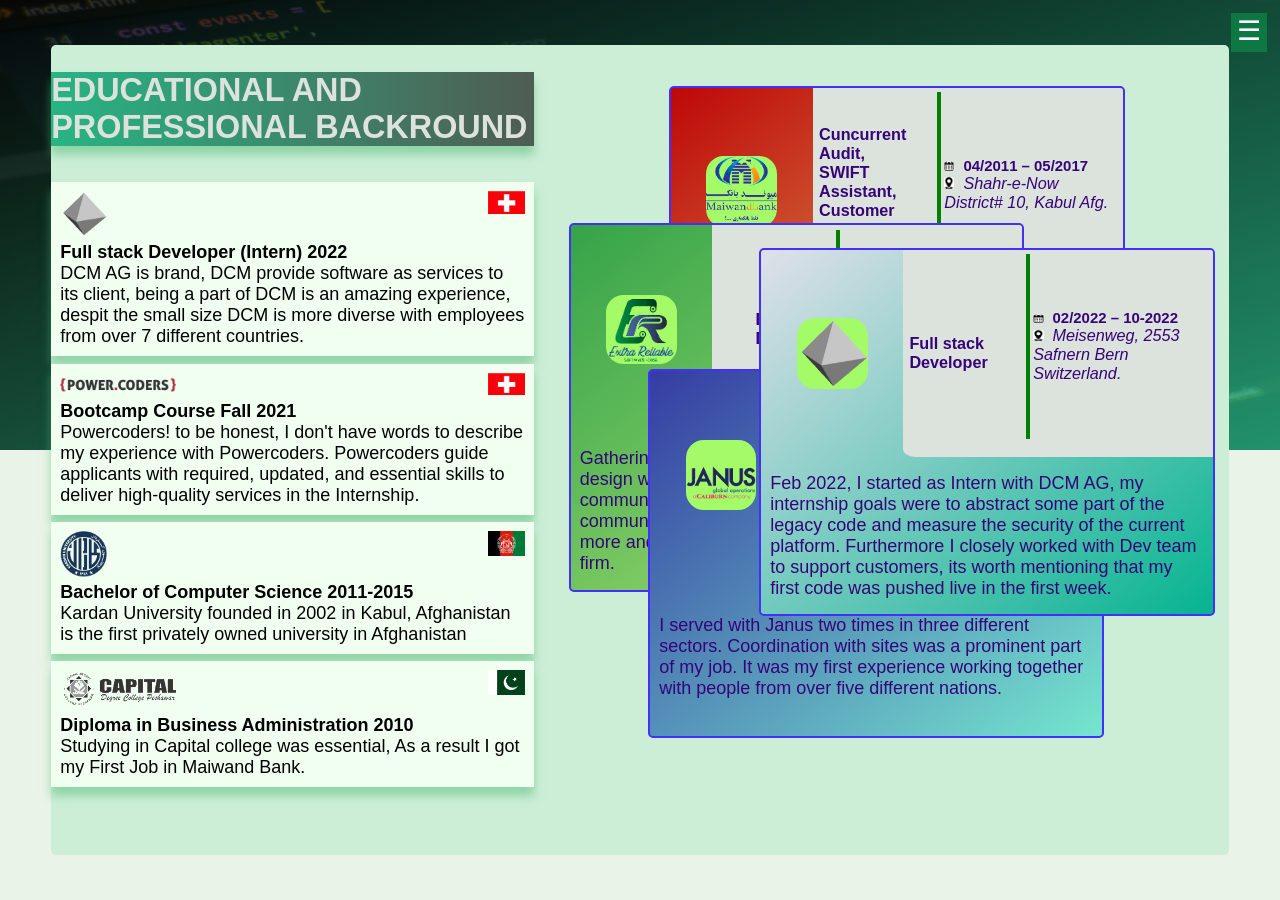
==== background/index.html @ 9c8f3717 "Initial commit" ====
<!DOCTYPE html>
<html lang="en">
  <head>
    <link
      href="https://fonts.googleapis.com/css?family=Kalam"
      rel="stylesheet"
    />
    <link rel="stylesheet" href="../css/background.css" />
    <meta charset="UTF-8" />
    <meta http-equiv="X-UA-Compatible" content="IE=edge" />
    <meta name="viewport" content="width=device-width, initial-scale=1.0" />
    <title>About Sanaa</title>
  </head>
  <body>
    <header>
      <p id="menu-icon" onclick="openMenu()">&#9776;</p>
      <div id="navigation__background"></div>
      <nav id="navContent">
        <a href="javascript:void(0)" id="closebtn" onclick="closeMenu()"
          >&times;</a
        >
        <ul>
          <li><a href="../index.html">Home Page</a></li>
          <li><a href="../background/">Background</a></li>
          <li><a href="../contact/">Contact me</a></li>
        </ul>
      </nav>
    </header>
    <main id="wrapperbkg">
      <section id="section-info">
        <h1>Educational and Professional Backround</h1>
        <div id="DCM-AG" class="art-all">
          <img id="big-logo" src="../images/dcmAg.gif" alt="DCM AG Logo" />
          <abbr title="Course Location: Switzerland"
            ><img
              id="img-location"
              src="../images/swiss.png"
              alt="Switzerland Flag"
          /></abbr>
          <h2>Full stack Developer (Intern) 2022</h2>
          <p>
            DCM AG is brand, DCM provide software as services to its client,
            being a part of DCM is an amazing experience, despit the small size
            DCM is more diverse with employees from over 7 different countries.
          </p>
        </div>
        <div id="art-pcoders">
          <img
            id="big-logo"
            src="../images/powercoders.png"
            alt="Powercoders Logo"
          />
          <abbr title="Course Location: Switzerland"
            ><img
              id="img-location"
              src="../images/swiss.png"
              alt="Switzerland Flag"
          /></abbr>
          <h2>Bootcamp Course Fall 2021</h2>
          <p>
            Powercoders! to be honest, I don't have words to describe my
            experience with Powercoders. Powercoders guide applicants with
            required, updated, and essential skills to deliver high-quality
            services in the Internship.
          </p>
        </div>
        <div id="art-kardan">
          <img src="../images/kardan.png" alt="Kardan University Logo" />
          <abbr title="Course Location: Afghanistan">
            <img
              id="img-location"
              src="../images/afg.png"
              alt="Afghanistan Flag"
          /></abbr>
          <h2>Bachelor of Computer Science 2011-2015</h2>
          <p>
            Kardan University founded in 2002 in Kabul, Afghanistan is the first
            privately owned university in Afghanistan
          </p>
        </div>
        <div id="art-capital">
          <img src="../images/capital.png" alt="Kardan University Logo" />
          <abbr title="Course Location: Pakistan">
            <img
              id="img-location"
              src="../images/pakistan.png"
              alt="Porkistan Flag"
          /></abbr>
          <h2>Diploma in Business Administration 2010</h2>
          <p>
            Studying in Capital college was essential, As a result I got my
            First Job in Maiwand Bank.
          </p>
        </div>
      </section>
      <section id="section-background">
        <article id="article-first">
          <span id="article-span">
            <a href="https://www.maiwandbank.com/" target="_blank"
              ><img src="../images/maiwandbank.png" />
            </a>
            <span id="article-span-span">
              <h4>
                Cuncurrent Audit,<br />SWIFT Assistant,<br />
                Customer Service Representative
              </h4>
              <span>
                <h5>
                  <img
                    src="../images/calendar-icon-vector-22895109.jpg"
                  />04/2011 – 05/2017
                </h5>
                <address>
                  <img src="../images/address.png" />Shahr-e-Now<br />
                  District# 10, Kabul Afg.
                </address></span
              >
            </span>
          </span>
          <p>
            I started my first Job in 2011 with Maiwand bank in Kabul,
            Afghanistan. my journey with this bank lasted for seven years. I
            worked in different sectors as I was being promoted. Maiwand Bank
            was a great place.
          </p>
        </article>
        <article id="article-two">
          <span id="article-span">
            <a
              href="https://hamee.af/extra-reliable-software-house/"
              target="_blank"
              ><img src="../images/Extra.png" />
            </a>
            <span id="article-span-span">
              <h4>Database<br />Developer</h4>
              <span>
                <h5>
                  <img
                    src="../images/calendar-icon-vector-22895109.jpg"
                  />08/2018 – 04/2019
                </h5>
                <address>
                  <img src="../images/address.png" />Daudzai Business Center,<br />
                  Kabul (Afghanistan)
                </address></span
              >
            </span>
          </span>
          <p>
            Gathering System requirements, and assisting in ERD design were the
            prominent part of my Job. I believe communicating is always the key,
            and I used my communicating skills to resolve problems and attract
            more and more customers for a newly established firm.
          </p>
        </article>
        <article id="article-three">
          <span id="article-span">
            <a href="http://www.janusgo.com" target="_blank"
              ><img src="../images/Janus.png" />
            </a>
            <span id="article-span-span">
              <h4>
                Admin Assistant,<br />
                Operations Coordinator Assistant
              </h4>
              <span>
                <h5>
                  <img
                    src="../images/calendar-icon-vector-22895109.jpg"
                  />11/2015 – 05/2018 <br />
                  <img
                    src="../images/calendar-icon-vector-22895109.jpg"
                  />06/2019 - 02/2020
                </h5>
                <address>
                  <img src="../images/address.png" />Zohak Vilage, Hawas Shinasi
                  Road Kabul Afg.
                </address></span
              >
            </span>
          </span>
          <p>
            I served with Janus two times in three different sectors.
            Coordination with sites was a prominent part of my job. It was my
            first experience working together with people from over five
            different nations.
          </p>
        </article>
        <article id="article-four" class="article-all">
          <span id="article-span">
            <a href="https://www.dcmag.ch" target="_blank"
              ><img src="../images/dcmAg.gif" />
            </a>
            <span id="article-span-span">
              <h4>Full stack Developer</h4>
              <span>
                <h5>
                  <img
                    src="../images/calendar-icon-vector-22895109.jpg"
                  />02/2022 – 10-2022 <br />
                </h5>
                <address>
                  <img src="../images/address.png" />Meisenweg, 2553 Safnern
                  Bern Switzerland.
                </address></span
              >
            </span>
          </span>
          <p>
            Feb 2022, I started as Intern with DCM AG, my internship goals were
            to abstract some part of the legacy code and measure the security of
            the current platform. Furthermore I closely worked with Dev team to
            support customers, its worth mentioning that my first code was
            pushed live in the first week.
          </p>
        </article>
      </section>
    </main>
    <script src="../javascript/javascript.js"></script>
  </body>
</html>
---- css/background.css ----
html {
  font-size: 18px;
  /* font-family: "Kalam"; */
  font-family: sans-serif;
}
h2 {
  margin-top: 0rem;
  font-size: 1rem;
}
body {
  margin: 0;
  background-image: linear-gradient(
      to right bottom,
      rgba(0, 0, 0, 0.8),
      rgba(40, 180, 133, 0.8)
    ),
    url(../images/headerphoto.webp);
  background-size: 100% 50%;
  background-repeat: no-repeat;
  height: 100vh;
  background-color: rgb(234, 243, 231);
  display: flex;
  flex-direction: column;
  align-items: center;
  position: relative;
}

main {
  display: flex;
  width: 92vw;
  height: 90vh;
  background: rgb(204, 238, 215);
  border-radius: 5px;
}
#section-background {
  flex-basis: 59%;
  position: relative;
}
#section-info {
  flex-basis: 41%;
}
#navContent {
  min-height: 100vh;
  width: 100vw;
  visibility: hidden;
  z-index: 150;
  /* background-color: rgba(79, 168, 83, 0.87); */
  transition: all 0.8s cubic-bezier(0.68, 0.55, 0.265, 1.55);
}
#navigation__background {
  width: 60px;
  height: 60px;
  border-radius: 50%;
  background-color: rgba(79, 168, 83, 0.982);
  position: fixed;
  top: 0px;
  right: 0px;
  visibility: hidden;
  z-index: 149;
  transition: all 0.6s cubic-bezier(0.86, 0, 0.07, 1);
}

nav #closebtn {
  font-size: 2rem;
  color: white;
  position: absolute;
  right: 0%;
  top: 0%;
  margin-right: 1.8%;
  margin-top: 0.5%;
  z-index: 150;
  text-decoration: none;
}
ul {
  padding: 0;
  width: 98%;
  height: 90%;
  align-items: center;
  justify-content: center;
  display: flex;
  flex-direction: column;
  list-style-type: none;
}
ul > * {
  margin-top: 1rem;
}
li a {
  color: rgb(212, 211, 211);
  text-decoration: none;
  font-size: 1.5rem;
}
header {
  display: flex;
  flex-direction: row-reverse;
  height: 5%;
  justify-content: flex-start;
}

#menu-icon {
  border: 1px;
  background-color: rgba(11, 158, 77, 0.527);
  color: white;
  cursor: pointer;
  font-size: 1.5rem;
  margin-right: 1%;
  margin-top: 1%;
  position: absolute;
  display: flex;
  align-items: center;
  justify-content: center;
  align-content: center;
  height: 2rem;
  padding-bottom: 3px;
  width: 2rem;
  top: 0%;
  right: 0%;
}
#menu-icon:hover {
  color: yellow;
}
#art-pcoders:hover,
#art-capital:hover,
#art-kardan:hover,
.art-all:hover {
  transform: translateX(0.2rem) scale(1.015);
}
ul li:hover {
  color: white;
  font-weight: bold;
}
main article {
  overflow: hidden;
  position: absolute;
  border: 2px solid rgb(68, 47, 255);
  /* box-shadow: 0rem 0.2rem 0.8rem 0rem rgb(94, 97, 90); */
  z-index: 2;
  color: rgb(54, 4, 121);
  height: 45%;
  width: 65%;
  border-radius: 5px;
  background-image: linear-gradient(
    to right bottom,
    rgb(53, 163, 73),
    rgb(177, 230, 117)
  );
  background-size: cover;
  display: flex;
  flex-direction: column;
  transition: all 0.2s;
}
main article p {
  flex-basis: 40%;
  padding: 2%;
  /* background-image: linear-gradient(
      to right bottom,
      rgba(163, 224, 93, 0.8),
      rgba(53, 163, 74, 0.8)
    ); */
  display: flex;
  align-items: center;
  justify-content: center;
  align-content: center;
}
#article-span {
  display: flex;
  flex-basis: 60%;
}
#article-span a {
  width: 20%;
  display: flex;
  flex-basis: 32%;
  /* background-image: linear-gradient(
      to right bottom,
      rgba(53, 163, 74, 0.8),
      rgba(163, 224, 93, 0.8)
    ); */
  align-items: center;
  justify-content: center;
  align-content: center;
}
#article-span-span {
  display: flex;
  flex-basis: 68%;
  background-color: #dce2dc;
  padding: 1%;
  border-bottom-left-radius: 4%;
}
#article-span-span > * {
  flex-basis: 40%;
  display: flex;
  flex-direction: column;
  align-items: flex-end;

  justify-content: center;
}
#article-span-span span {
  flex-basis: 60%;
  align-items: flex-start;
  border-left: green 4px solid;
  width: 0;
  height: 90%;
  padding: 1%;
}
address {
  padding: 0;
  margin: 0;
  font-size: 0.9rem;
}
h5 {
  padding: 0;
  margin: 0;
}
h4 {
  font-size: 0.9rem;
  margin: 2px;
}

#article-span img {
  width: 50%;
  border-radius: 25%;
  background-color: rgb(163, 252, 103);
}
#article-span-span img {
  width: 6%;
  margin-right: 0.5rem;
}
#article-first {
  top: 5%;
  right: 15%;
  background-image: linear-gradient(
    to right bottom,
    rgb(190, 7, 7),
    rgb(230, 213, 117)
  );
}
#article-two {
  top: 22%;
  left: 5%;
}
#article-three {
  top: 40%;
  right: 18%;
  background-image: linear-gradient(
    to right bottom,
    rgb(53, 60, 163),
    rgb(117, 230, 206)
  );
}
#article-four {
  top: 25%;
  right: 2%;
  background-image: linear-gradient(
    to right bottom,
    rgb(223, 224, 234),
    rgb(5, 180, 145)
  );
}
main article:hover {
  z-index: 50;
  box-shadow: 0 2.5rem 4rem rgba(0, 0, 0, 0.5);
  transform: scale(1.05) translateY(-0.5rem);
  margin: 0.5rem;
  outline: 0.3rem solid #252599;
}
#section-info h1 {
  font-weight: 700;
  font-size: 1.8rem;
  color: #dce2dc;
  text-transform: uppercase;
  background-image: linear-gradient(to right, #28b485, rgba(0, 0, 0, 0.61));
  padding-bottom: 0;
  margin-bottom: 2rem;
  box-shadow: 0 0.5rem 0.5rem rgba(85, 187, 119, 0.5);
}
#art-pcoders img,
#art-capital img,
.art-all img {
  width: 25%;
  padding: 0;
  margin: 0;
}
.art-all img {
  width: 10%;
  padding: 0;
  margin: 0;
}

#art-pcoders,
#art-kardan,
#art-capital,
.art-all {
  margin-top: 0.4rem;
  padding: 0.5rem;
  transition: all 0.2s;
  background-color: honeydew;
  box-shadow: 0 0.5rem 0.5rem rgba(85, 187, 119, 0.5);
}
h2,
p {
  padding: 0;
  margin: 0;
}
#art-pcoders #img-location,
#art-kardan #img-location,
#art-capital #img-location,
.art-all #img-location {
  width: 8%;
  float: right;
}
#art-kardan img {
  width: 10%;
}

@media screen and (max-width: 1250px) {
  main {
    font-size: 14px;
  }
}
@media screen and (max-width: 700px) {
  main {
    flex-direction: column;
    font-size: 14px;
  }
  main article {
    position: relative;
    width: 100%;

    /* left: auto;
    right: auto;
    bottom: auto;
    top: auto; */
  }
  #article-first,
  #article-two,
  #article-three,
  #article-four,
  .article-all {
    margin-top: 5px;
    border: none;
    box-shadow: 0 0.5rem 0.5rem rgba(85, 187, 119, 0.5);
    left: auto;
    right: auto;
    bottom: auto;
    top: auto;
  }
  main article:hover {
    z-index: 50;
    box-shadow: none;
    transform: none;
    margin: 0;
    outline: none;
  }
  #section-info h1 {
    margin-bottom: 0;
  }
}
@media screen and (max-height: 450px) {
  @media screen and (max-width: 1000px) {
    main {
      font-size: 16px;
      flex-direction: column;
    }
    main article {
      position: relative;
      width: 100%;

      /* left: auto;
      right: auto;
      bottom: auto;
      top: auto; */
    }
    #article-first,
    #article-two,
    #article-three,
    .article-all {
      margin-top: 5px;
      border: none;
      box-shadow: 0 0.5rem 0.5rem rgba(85, 187, 119, 0.5);
      left: auto;
      right: auto;
      bottom: auto;
      top: auto;
    }
    main article:hover {
      z-index: 50;
      box-shadow: none;
      transform: none;
      margin: 0;
      outline: none;
    }
    #section-info h1 {
      margin-bottom: 0;
    }
  }
}
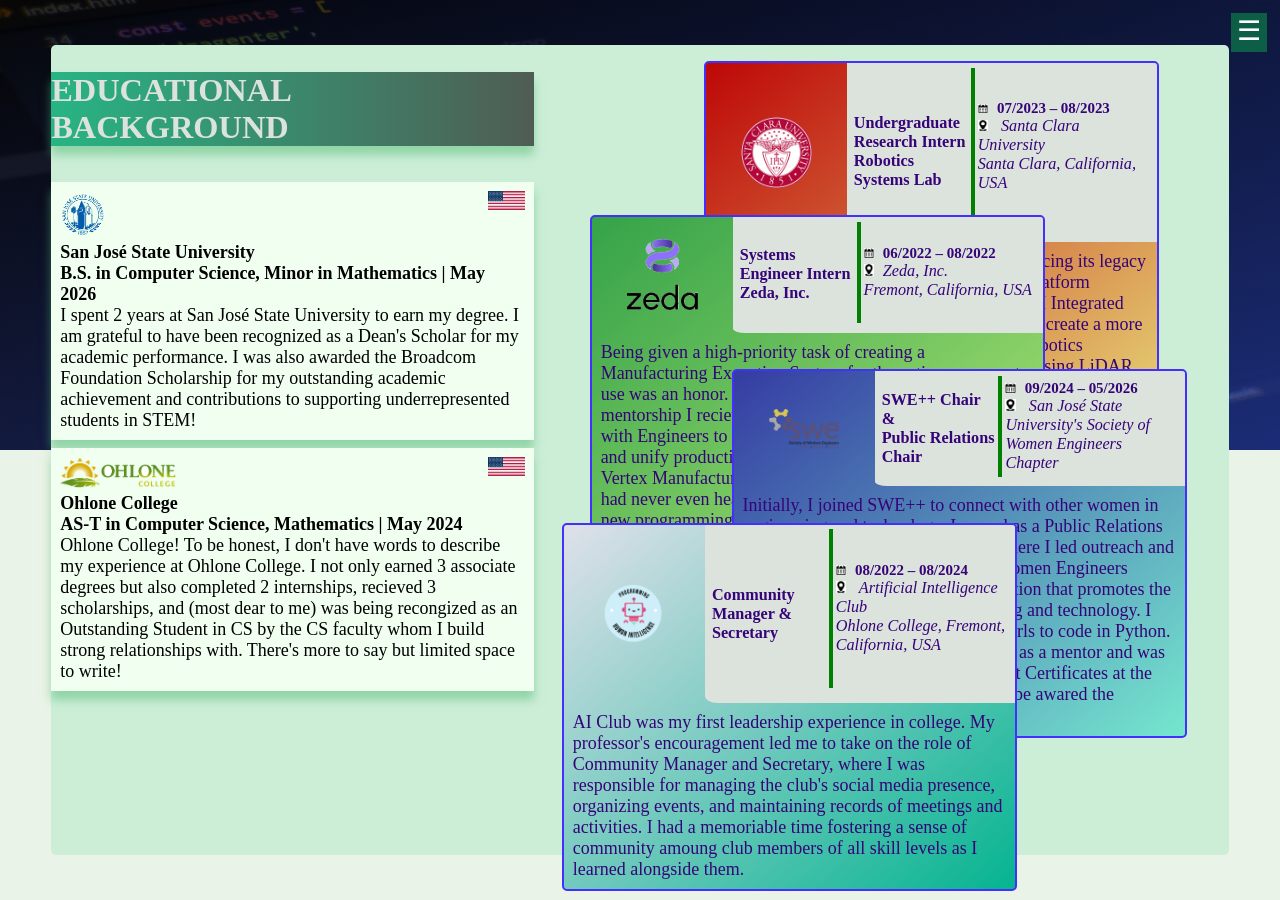
==== commit 03acbcf4: "Background page initialized" ====
--- a/background/index.html
+++ b/background/index.html
@@ -23,195 +23,203 @@
           <li><a href="../index.html">Home Page</a></li>
           <li><a href="../background/">Background</a></li>
           <li><a href="../contact/">Contact me</a></li>
+          <li><a href="../projects/">Projects</a></li>
         </ul>
       </nav>
     </header>
     <main id="wrapperbkg">
       <section id="section-info">
-        <h1>Educational and Professional Backround</h1>
-        <div id="DCM-AG" class="art-all">
-          <img id="big-logo" src="../images/dcmAg.gif" alt="DCM AG Logo" />
-          <abbr title="Course Location: Switzerland"
+        <h1>Educational Background</h1>
+        <div id="sjsu" class="art-all">
+          <img class="big-logo" src="../images/sjsu.png" alt="SJSU Logo" />
+          <abbr title="Degree Location: United States of America"
             ><img
               id="img-location"
-              src="../images/swiss.png"
-              alt="Switzerland Flag"
+              src="../images/usaflag.webp"
+              alt="USA Flag"
           /></abbr>
-          <h2>Full stack Developer (Intern) 2022</h2>
-          <p>
-            DCM AG is brand, DCM provide software as services to its client,
-            being a part of DCM is an amazing experience, despit the small size
-            DCM is more diverse with employees from over 7 different countries.
+          <h2>San José State University<br />
+          B.S. in Computer Science, Minor in Mathematics | May 2026</h2>
+          <p>
+            I spent 2 years at San José State University to earn my degree. 
+            I am grateful to have been recognized as a Dean's Scholar for my academic performance.
+            I was also awarded the Broadcom Foundation Scholarship for my 
+            outstanding academic achievement and contributions to supporting underrepresented students in STEM!
           </p>
         </div>
-        <div id="art-pcoders">
+        <div id="art-pcoders" class="art-all">
           <img
             id="big-logo"
-            src="../images/powercoders.png"
-            alt="Powercoders Logo"
+            src="../images/ohlonelogo.png"
+            alt="Ohlone Logo"
           />
-          <abbr title="Course Location: Switzerland"
+          <abbr title="Degree Location: United States of America"
             ><img
               id="img-location"
-              src="../images/swiss.png"
-              alt="Switzerland Flag"
+              src="../images/usaflag.webp"
+              alt="USA Flag"
           /></abbr>
-          <h2>Bootcamp Course Fall 2021</h2>
-          <p>
-            Powercoders! to be honest, I don't have words to describe my
-            experience with Powercoders. Powercoders guide applicants with
-            required, updated, and essential skills to deliver high-quality
-            services in the Internship.
+          <h2>Ohlone College<br />
+          AS-T in Computer Science, Mathematics | May 2024</h2>
+          <p>
+            Ohlone College! To be honest, I don't have words to describe my
+            experience at Ohlone College. I not only earned 3 associate degrees but also
+            completed 2 internships, recieved 3 scholarships, and (most dear to me) was being recongized
+            as an Outstanding Student in CS by the CS faculty whom I build strong relationships with. 
+            There's more to say but limited space to write!
           </p>
         </div>
-        <div id="art-kardan">
-          <img src="../images/kardan.png" alt="Kardan University Logo" />
-          <abbr title="Course Location: Afghanistan">
-            <img
-              id="img-location"
-              src="../images/afg.png"
-              alt="Afghanistan Flag"
-          /></abbr>
-          <h2>Bachelor of Computer Science 2011-2015</h2>
-          <p>
-            Kardan University founded in 2002 in Kabul, Afghanistan is the first
-            privately owned university in Afghanistan
-          </p>
-        </div>
-        <div id="art-capital">
-          <img src="../images/capital.png" alt="Kardan University Logo" />
-          <abbr title="Course Location: Pakistan">
-            <img
-              id="img-location"
-              src="../images/pakistan.png"
-              alt="Porkistan Flag"
-          /></abbr>
-          <h2>Diploma in Business Administration 2010</h2>
-          <p>
-            Studying in Capital college was essential, As a result I got my
-            First Job in Maiwand Bank.
-          </p>
-        </div>
+      
       </section>
       <section id="section-background">
         <article id="article-first">
           <span id="article-span">
-            <a href="https://www.maiwandbank.com/" target="_blank"
-              ><img src="../images/maiwandbank.png" />
+            <a href="https://www.scu.edu/engineering/labs--research/labs/robotic-systems-lab/" target="_blank"
+              ><img src="../images/scu.webp" />
             </a>
             <span id="article-span-span">
               <h4>
-                Cuncurrent Audit,<br />SWIFT Assistant,<br />
-                Customer Service Representative
+                Undergraduate Research Intern<br />
+                Robotics Systems Lab
               </h4>
               <span>
                 <h5>
                   <img
                     src="../images/calendar-icon-vector-22895109.jpg"
-                  />04/2011 – 05/2017
-                </h5>
-                <address>
-                  <img src="../images/address.png" />Shahr-e-Now<br />
-                  District# 10, Kabul Afg.
-                </address></span
-              >
-            </span>
-          </span>
-          <p>
-            I started my first Job in 2011 with Maiwand bank in Kabul,
-            Afghanistan. my journey with this bank lasted for seven years. I
-            worked in different sectors as I was being promoted. Maiwand Bank
-            was a great place.
-          </p>
+                  />07/2023 – 08/2023
+                </h5>
+                <address>
+                  <img src="../images/address.png" />
+                  Santa Clara University<br />
+                  Santa Clara, California, USA
+                </address></span
+              >
+            </span>
+          </span>
+          <p>
+            I modernized a Pioneer mobile robot by replacing its legacy control
+            electronics with an NVIDIA Jetson platform running the Robot Operating
+            System (ROS). I Integrated motor controllers and supporting hardware to
+            create a more programmable foundation for autonomous robotics research.
+            Acheiving autonomous navigation using LiDAR and camera sensors was the highlight of my internship!
+          </p>
+          <div class="experience-links">
+            <a
+              href="https://drive.google.com/file/d/1YhQgRKAZLiJKjds8xnyAPMmK_Qg6fGPA/view?usp=sharing"
+              target="_blank"
+              rel="noopener noreferrer"
+            >
+              View Project Poster ----
+            </a>
+
+            <a
+              href="https://drive.google.com/file/d/1Axq8AyDSx8q7t3Zu-mJaMgQc-SthbMRo/view?usp=sharing"
+              target="_blank"
+              rel="noopener noreferrer"
+            >
+                 Watch Robot Demo
+            </a>
+          </div>
         </article>
         <article id="article-two">
           <span id="article-span">
             <a
-              href="https://hamee.af/extra-reliable-software-house/"
+              href="https://www.z8a.com/"
               target="_blank"
-              ><img src="../images/Extra.png" />
-            </a>
-            <span id="article-span-span">
-              <h4>Database<br />Developer</h4>
-              <span>
-                <h5>
-                  <img
-                    src="../images/calendar-icon-vector-22895109.jpg"
-                  />08/2018 – 04/2019
-                </h5>
-                <address>
-                  <img src="../images/address.png" />Daudzai Business Center,<br />
-                  Kabul (Afghanistan)
-                </address></span
-              >
-            </span>
-          </span>
-          <p>
-            Gathering System requirements, and assisting in ERD design were the
-            prominent part of my Job. I believe communicating is always the key,
-            and I used my communicating skills to resolve problems and attract
-            more and more customers for a newly established firm.
-          </p>
+              ><img src="../images/zeda.png" />
+            </a>
+            <span id="article-span-span">
+              <h4>Systems Engineer Intern<br />
+                Zeda, Inc.</h4>
+              <span>
+                <h5>
+                  <img
+                    src="../images/calendar-icon-vector-22895109.jpg"
+                  />06/2022 – 08/2022
+                </h5>
+                <address>
+                  <img src="../images/address.png" />Zeda, Inc.<br />
+                  Fremont, California, USA
+                </address></span
+              >
+            </span>
+          </span>
+          <p>
+            Being given a high-priority task of creating a Manufacturing
+            Execution System for the entire company to use was an honor. The trust 
+            placed in me and the mentorship I recieved was prominant to my success. 
+            I met with Engineers to gather System requirements to automate and unify 
+            production workflows during Zeda's merger with Vertex Manufacturing. 
+            I did so using Excel's VBA, which I had never even heard of before. 
+            How quickly I learned a new programming language and applied it to a real-world project was 
+            empowring and the highlight of my internship.
+          </p>
+          <a href="https://docs.google.com/presentation/d/1Vh11tpEjgflU6zjbH2adVwfu2jbktu5F/edit?usp=sharing&ouid=117404955061489501781&rtpof=true&sd=true">
+            View Project Poster
+          </a>
         </article>
         <article id="article-three">
           <span id="article-span">
-            <a href="http://www.janusgo.com" target="_blank"
-              ><img src="../images/Janus.png" />
+            <a href="https://sjsu.swe.org/" target="_blank"
+              ><img src="../images/swe.webp" />
             </a>
             <span id="article-span-span">
               <h4>
-                Admin Assistant,<br />
-                Operations Coordinator Assistant
+                SWE++ Chair &amp;<br />
+                Public Relations Chair
               </h4>
               <span>
                 <h5>
                   <img
                     src="../images/calendar-icon-vector-22895109.jpg"
-                  />11/2015 – 05/2018 <br />
-                  <img
-                    src="../images/calendar-icon-vector-22895109.jpg"
-                  />06/2019 - 02/2020
-                </h5>
-                <address>
-                  <img src="../images/address.png" />Zohak Vilage, Hawas Shinasi
-                  Road Kabul Afg.
-                </address></span
-              >
-            </span>
-          </span>
-          <p>
-            I served with Janus two times in three different sectors.
-            Coordination with sites was a prominent part of my job. It was my
-            first experience working together with people from over five
-            different nations.
+                  />09/2024 – 05/2026 <br />
+                </h5>
+                <address>
+                  <img src="../images/address.png" />
+                  San José State University's Society of Women Engineers Chapter
+                </address></span
+              >
+            </span>
+          </span>
+          <p>
+            Initially, I joined SWE++ to connect with other women in engineering and technology.
+            I served as a Public Relations Chair and then as a SWE++ Chair, 
+            where I led outreach and communications for the Society of Women Engineers chapter.
+            SWE++ is a student organization that promotes the advancement of women in engineering and technology.
+            I Mentored and taught middle school girls to code in Python. I built a strong relationship with them as a mentor
+            and was proud to award them with Best Project Certificates at the end of the program. 
+            I was honored to be awared the SWE++ Chair of the Year! 
           </p>
         </article>
         <article id="article-four" class="article-all">
           <span id="article-span">
-            <a href="https://www.dcmag.ch" target="_blank"
-              ><img src="../images/dcmAg.gif" />
-            </a>
-            <span id="article-span-span">
-              <h4>Full stack Developer</h4>
-              <span>
-                <h5>
-                  <img
-                    src="../images/calendar-icon-vector-22895109.jpg"
-                  />02/2022 – 10-2022 <br />
-                </h5>
-                <address>
-                  <img src="../images/address.png" />Meisenweg, 2553 Safnern
-                  Bern Switzerland.
-                </address></span
-              >
-            </span>
-          </span>
-          <p>
-            Feb 2022, I started as Intern with DCM AG, my internship goals were
-            to abstract some part of the legacy code and measure the security of
-            the current platform. Furthermore I closely worked with Dev team to
-            support customers, its worth mentioning that my first code was
-            pushed live in the first week.
+            <a href="https://www.instagram.com/ohloneaiclub/?hl=en"
+              ><img src="../images/aiclub.png" />
+            </a>
+            <span id="article-span-span">
+              <h4>Community Manager &amp;<br />
+                Secretary</h4>
+              <span>
+                <h5>
+                  <img
+                    src="../images/calendar-icon-vector-22895109.jpg"
+                  />08/2022 – 08/2024 <br />
+                </h5>
+                <address>
+                  <img src="../images/address.png" />
+                    Artificial Intelligence Club<br />
+                    Ohlone College, Fremont, California, USA
+                </address></span
+              >
+            </span>
+          </span>
+          <p>
+            AI Club was my first leadership experience in college. 
+            My professor's encouragement led me to take on the role of Community Manager and Secretary, 
+            where I was responsible for managing the club's social media presence, organizing events, 
+            and maintaining records of meetings and activities.
+
+            I had a memoriable time fostering a sense of community amoung club members of all skill levels as I learned alongside them.
           </p>
         </article>
       </section>
--- a/css/background.css
+++ b/css/background.css
@@ -1,7 +1,7 @@
 html {
   font-size: 18px;
   /* font-family: "Kalam"; */
-  font-family: sans-serif;
+  font-family: Fira Sans;
 }
 h2 {
   margin-top: 0rem;
@@ -12,7 +12,7 @@
   background-image: linear-gradient(
       to right bottom,
       rgba(0, 0, 0, 0.8),
-      rgba(40, 180, 133, 0.8)
+      rgba(32, 53, 146, 0.8)
     ),
     url(../images/headerphoto.webp);
   background-size: 100% 50%;
@@ -217,16 +217,16 @@
 
 #article-span img {
   width: 50%;
-  border-radius: 25%;
-  background-color: rgb(163, 252, 103);
+  border-radius:0%;
+  background-color: transparent;
 }
 #article-span-span img {
   width: 6%;
   margin-right: 0.5rem;
 }
 #article-first {
-  top: 5%;
-  right: 15%;
+  top: 2%;
+  right: 10%;
   background-image: linear-gradient(
     to right bottom,
     rgb(190, 7, 7),
@@ -234,21 +234,24 @@
   );
 }
 #article-two {
-  top: 22%;
-  left: 5%;
-}
+  top: 21%;
+  left: 8%;
+}
+
 #article-three {
   top: 40%;
-  right: 18%;
+  right: 6%;
   background-image: linear-gradient(
     to right bottom,
     rgb(53, 60, 163),
     rgb(117, 230, 206)
   );
 }
+
 #article-four {
-  top: 25%;
-  right: 2%;
+  top: 59%;
+  left: 4%;
+  right: auto;
   background-image: linear-gradient(
     to right bottom,
     rgb(223, 224, 234),
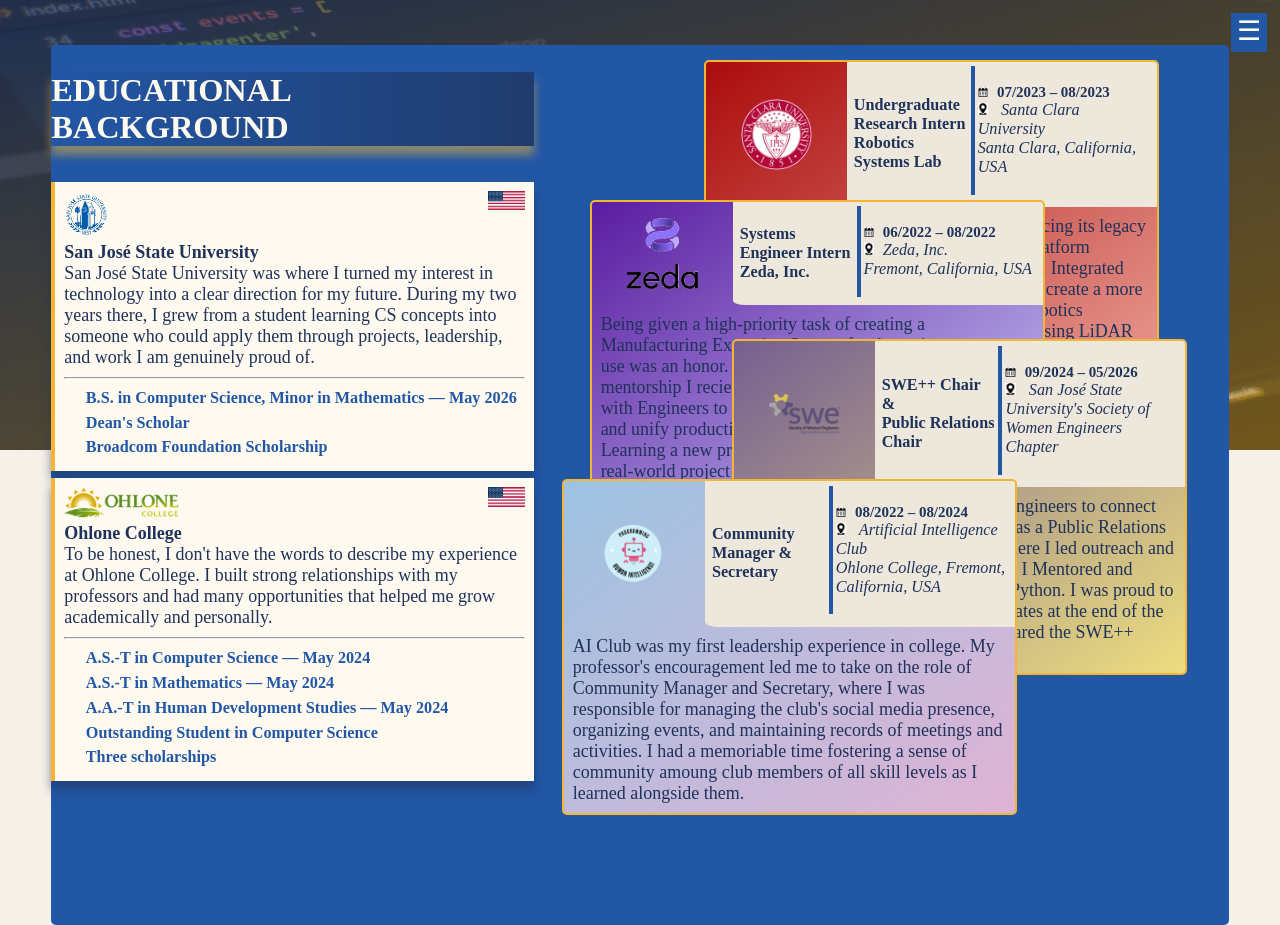
==== commit 3c3e6d8c: "Projects added and color scheme fixed." ====
--- a/background/index.html
+++ b/background/index.html
@@ -38,14 +38,39 @@
               src="../images/usaflag.webp"
               alt="USA Flag"
           /></abbr>
-          <h2>San José State University<br />
-          B.S. in Computer Science, Minor in Mathematics | May 2026</h2>
-          <p>
-            I spent 2 years at San José State University to earn my degree. 
-            I am grateful to have been recognized as a Dean's Scholar for my academic performance.
-            I was also awarded the Broadcom Foundation Scholarship for my 
-            outstanding academic achievement and contributions to supporting underrepresented students in STEM!
-          </p>
+          <h2>San José State University</h2>
+          <div class="education-details">
+            <p>
+              San José State University was where I turned my interest in technology into a
+              clear direction for my future. During my two years there, I grew from a
+              student learning CS concepts into someone who could apply them
+              through projects, leadership, and work I am genuinely proud of.
+            </p>
+
+            <hr />
+
+            <ul>
+              <li>
+                <strong>
+                  <a href="PASTE-DEGREE-LINK-HERE" target="_blank" rel="noopener noreferrer">
+                    B.S. in Computer Science, Minor in Mathematics — May 2026
+                  </a>
+                </strong>
+              </li>
+
+              <li>
+                <a href="PASTE-DEANS-SCHOLAR-LINK-HERE" target="_blank" rel="noopener noreferrer">
+                  Dean's Scholar
+                </a>
+              </li>
+
+              <li>
+                <a href="PASTE-BROADCOM-LINK-HERE" target="_blank" rel="noopener noreferrer">
+                  Broadcom Foundation Scholarship
+                </a>
+              </li>
+            </ul>
+          </div>
         </div>
         <div id="art-pcoders" class="art-all">
           <img
@@ -59,15 +84,54 @@
               src="../images/usaflag.webp"
               alt="USA Flag"
           /></abbr>
-          <h2>Ohlone College<br />
-          AS-T in Computer Science, Mathematics | May 2024</h2>
-          <p>
-            Ohlone College! To be honest, I don't have words to describe my
-            experience at Ohlone College. I not only earned 3 associate degrees but also
-            completed 2 internships, recieved 3 scholarships, and (most dear to me) was being recongized
-            as an Outstanding Student in CS by the CS faculty whom I build strong relationships with. 
-            There's more to say but limited space to write!
-          </p>
+          <h2>Ohlone College</h2>
+          <div class="education-details">
+            <p>
+              To be honest, I don't have the words to describe my experience at Ohlone
+              College. I built strong relationships with my professors and had many
+              opportunities that helped me grow academically and personally.
+            </p>
+
+            <hr />
+
+            <ul>
+              <li>
+                <strong>
+                  <a href="PASTE-CS-DEGREE-LINK-HERE" target="_blank" rel="noopener noreferrer">
+                    A.S.-T in Computer Science — May 2024
+                  </a>
+                </strong>
+              </li>
+
+              <li>
+                <strong>
+                  <a href="PASTE-MATH-DEGREE-LINK-HERE" target="_blank" rel="noopener noreferrer">
+                    A.S.-T in Mathematics — May 2024
+                  </a>
+                </strong>
+              </li>
+
+              <li>
+                <strong>
+                  <a href="PASTE-HUMAN-DEVELOPMENT-LINK-HERE" target="_blank" rel="noopener noreferrer">
+                    A.A.-T in Human Development Studies — May 2024
+                  </a>
+                </strong>
+              </li>
+
+              <li>
+                <a href="PASTE-OUTSTANDING-STUDENT-LINK-HERE" target="_blank" rel="noopener noreferrer">
+                  Outstanding Student in Computer Science
+                </a>
+              </li>
+
+              <li>
+                <a href="PASTE-SCHOLARSHIP-LINK-HERE" target="_blank" rel="noopener noreferrer">
+                  Three scholarships
+                </a>
+              </li>
+            </ul>
+          </div>
         </div>
       
       </section>
@@ -149,10 +213,8 @@
             Execution System for the entire company to use was an honor. The trust 
             placed in me and the mentorship I recieved was prominant to my success. 
             I met with Engineers to gather System requirements to automate and unify 
-            production workflows during Zeda's merger with Vertex Manufacturing. 
-            I did so using Excel's VBA, which I had never even heard of before. 
-            How quickly I learned a new programming language and applied it to a real-world project was 
-            empowring and the highlight of my internship.
+            production workflows using Excel's VBA. Learning a new programming language 
+            and applying it to a real-world project was empowring and the highlight of my internship.
           </p>
           <a href="https://docs.google.com/presentation/d/1Vh11tpEjgflU6zjbH2adVwfu2jbktu5F/edit?usp=sharing&ouid=117404955061489501781&rtpof=true&sd=true">
             View Project Poster
@@ -182,13 +244,12 @@
             </span>
           </span>
           <p>
-            Initially, I joined SWE++ to connect with other women in engineering and technology.
+            Initially, I joined Society of Women Engineers to connect with other women in STEM.
             I served as a Public Relations Chair and then as a SWE++ Chair, 
-            where I led outreach and communications for the Society of Women Engineers chapter.
-            SWE++ is a student organization that promotes the advancement of women in engineering and technology.
-            I Mentored and taught middle school girls to code in Python. I built a strong relationship with them as a mentor
-            and was proud to award them with Best Project Certificates at the end of the program. 
-            I was honored to be awared the SWE++ Chair of the Year! 
+            where I led outreach and communications for the SWE chapter.
+            I Mentored and taught middle school girls to code in Python. I 
+            was proud to award them with Best Project Certificates at the end of the program. 
+            I also was honored to be awared the SWE++ Chair of the Year! 
           </p>
         </article>
         <article id="article-four" class="article-all">
--- a/css/background.css
+++ b/css/background.css
@@ -11,14 +11,14 @@
   margin: 0;
   background-image: linear-gradient(
       to right bottom,
-      rgba(0, 0, 0, 0.8),
-      rgba(32, 53, 146, 0.8)
+      rgba(31, 50, 90, 0.78),
+      rgba(242, 182, 50, 0.45)
     ),
     url(../images/headerphoto.webp);
   background-size: 100% 50%;
   background-repeat: no-repeat;
   height: 100vh;
-  background-color: rgb(234, 243, 231);
+  background-color: #f5f0e8;
   display: flex;
   flex-direction: column;
   align-items: center;
@@ -29,7 +29,9 @@
   display: flex;
   width: 92vw;
   height: 90vh;
-  background: rgb(204, 238, 215);
+  padding-bottom: 8rem;
+  box-sizing: content-box;
+  background: #2257a6;
   border-radius: 5px;
 }
 #section-background {
@@ -51,7 +53,7 @@
   width: 60px;
   height: 60px;
   border-radius: 50%;
-  background-color: rgba(79, 168, 83, 0.982);
+  background-color: rgba(34, 87, 166, 0.96);
   position: fixed;
   top: 0px;
   right: 0px;
@@ -62,7 +64,7 @@
 
 nav #closebtn {
   font-size: 2rem;
-  color: white;
+  color: #fffaf0;
   position: absolute;
   right: 0%;
   top: 0%;
@@ -85,7 +87,7 @@
   margin-top: 1rem;
 }
 li a {
-  color: rgb(212, 211, 211);
+  color: #f3ead8;
   text-decoration: none;
   font-size: 1.5rem;
 }
@@ -98,8 +100,8 @@
 
 #menu-icon {
   border: 1px;
-  background-color: rgba(11, 158, 77, 0.527);
-  color: white;
+  background-color: #2257a6;
+  color: #fffaf0;
   cursor: pointer;
   font-size: 1.5rem;
   margin-right: 1%;
@@ -116,7 +118,7 @@
   right: 0%;
 }
 #menu-icon:hover {
-  color: yellow;
+  color: #f2b632;
 }
 #art-pcoders:hover,
 #art-capital:hover,
@@ -125,29 +127,31 @@
   transform: translateX(0.2rem) scale(1.015);
 }
 ul li:hover {
-  color: white;
+  color: #fffaf0;
   font-weight: bold;
 }
+
 main article {
   overflow: hidden;
   position: absolute;
-  border: 2px solid rgb(68, 47, 255);
+  border: 2px solid #f2b632;
   /* box-shadow: 0rem 0.2rem 0.8rem 0rem rgb(94, 97, 90); */
   z-index: 2;
-  color: rgb(54, 4, 121);
+  color: #1f325a;
   height: 45%;
   width: 65%;
   border-radius: 5px;
   background-image: linear-gradient(
     to right bottom,
-    rgb(53, 163, 73),
-    rgb(177, 230, 117)
+    #2257a6,
+    #8faed6
   );
   background-size: cover;
   display: flex;
   flex-direction: column;
   transition: all 0.2s;
 }
+
 main article p {
   flex-basis: 40%;
   padding: 2%;
@@ -161,10 +165,12 @@
   justify-content: center;
   align-content: center;
 }
+
 #article-span {
   display: flex;
   flex-basis: 60%;
 }
+
 #article-span a {
   width: 20%;
   display: flex;
@@ -178,29 +184,32 @@
   justify-content: center;
   align-content: center;
 }
+
 #article-span-span {
   display: flex;
   flex-basis: 68%;
-  background-color: #dce2dc;
+  background-color: #eee8dc;
   padding: 1%;
   border-bottom-left-radius: 4%;
 }
+
 #article-span-span > * {
   flex-basis: 40%;
   display: flex;
   flex-direction: column;
   align-items: flex-end;
-
   justify-content: center;
 }
+
 #article-span-span span {
   flex-basis: 60%;
   align-items: flex-start;
-  border-left: green 4px solid;
+  border-left: #2257a6 4px solid;
   width: 0;
   height: 90%;
   padding: 1%;
 }
+
 address {
   padding: 0;
   margin: 0;
@@ -217,25 +226,32 @@
 
 #article-span img {
   width: 50%;
-  border-radius:0%;
+  border-radius: 0%;
   background-color: transparent;
 }
 #article-span-span img {
   width: 6%;
   margin-right: 0.5rem;
 }
+
 #article-first {
   top: 2%;
   right: 10%;
   background-image: linear-gradient(
     to right bottom,
-    rgb(190, 7, 7),
-    rgb(230, 213, 117)
-  );
-}
+    rgb(171, 12, 12),
+    #e99d93
+  );
+}
+
 #article-two {
   top: 21%;
   left: 8%;
+  background-image: linear-gradient(
+    to right bottom,
+    #5a1ca1,
+    #cbccf7
+  );
 }
 
 #article-three {
@@ -243,8 +259,8 @@
   right: 6%;
   background-image: linear-gradient(
     to right bottom,
-    rgb(53, 60, 163),
-    rgb(117, 230, 206)
+    #766091,
+    #eddd7f
   );
 }
 
@@ -254,27 +270,34 @@
   right: auto;
   background-image: linear-gradient(
     to right bottom,
-    rgb(223, 224, 234),
-    rgb(5, 180, 145)
-  );
-}
+    #9dc3e2,
+    #dfb3d4
+  );
+}
+
 main article:hover {
   z-index: 50;
-  box-shadow: 0 2.5rem 4rem rgba(0, 0, 0, 0.5);
+  box-shadow: 0 2.5rem 4rem rgba(31, 50, 90, 0.5);
   transform: scale(1.05) translateY(-0.5rem);
   margin: 0.5rem;
-  outline: 0.3rem solid #252599;
-}
+  outline: 0.3rem solid #f2b632;
+}
+
 #section-info h1 {
   font-weight: 700;
   font-size: 1.8rem;
-  color: #dce2dc;
+  color: #fffaf0;
   text-transform: uppercase;
-  background-image: linear-gradient(to right, #28b485, rgba(0, 0, 0, 0.61));
+  background-image: linear-gradient(
+    to right,
+    #2257a6,
+    rgba(31, 50, 90, 0.75)
+  );
   padding-bottom: 0;
   margin-bottom: 2rem;
-  box-shadow: 0 0.5rem 0.5rem rgba(85, 187, 119, 0.5);
-}
+  box-shadow: 0 0.5rem 0.5rem rgba(242, 182, 50, 0.5);
+}
+
 #art-pcoders img,
 #art-capital img,
 .art-all img {
@@ -295,9 +318,11 @@
   margin-top: 0.4rem;
   padding: 0.5rem;
   transition: all 0.2s;
-  background-color: honeydew;
-  box-shadow: 0 0.5rem 0.5rem rgba(85, 187, 119, 0.5);
-}
+  background-color: #fffaf0;
+  border-left: 4px solid #f2b632;
+  box-shadow: 0 0.5rem 0.5rem rgba(31, 50, 90, 0.5);
+}
+
 h2,
 p {
   padding: 0;
@@ -319,11 +344,13 @@
     font-size: 14px;
   }
 }
+
 @media screen and (max-width: 700px) {
   main {
     flex-direction: column;
     font-size: 14px;
   }
+
   main article {
     position: relative;
     width: 100%;
@@ -333,6 +360,7 @@
     bottom: auto;
     top: auto; */
   }
+
   #article-first,
   #article-two,
   #article-three,
@@ -340,12 +368,13 @@
   .article-all {
     margin-top: 5px;
     border: none;
-    box-shadow: 0 0.5rem 0.5rem rgba(85, 187, 119, 0.5);
+    box-shadow: 0 0.5rem 0.5rem rgba(31, 50, 90, 0.5);
     left: auto;
     right: auto;
     bottom: auto;
     top: auto;
   }
+
   main article:hover {
     z-index: 50;
     box-shadow: none;
@@ -353,16 +382,19 @@
     margin: 0;
     outline: none;
   }
+
   #section-info h1 {
     margin-bottom: 0;
   }
 }
+
 @media screen and (max-height: 450px) {
   @media screen and (max-width: 1000px) {
     main {
       font-size: 16px;
       flex-direction: column;
     }
+
     main article {
       position: relative;
       width: 100%;
@@ -372,18 +404,20 @@
       bottom: auto;
       top: auto; */
     }
+
     #article-first,
     #article-two,
     #article-three,
     .article-all {
       margin-top: 5px;
       border: none;
-      box-shadow: 0 0.5rem 0.5rem rgba(85, 187, 119, 0.5);
+      box-shadow: 0 0.5rem 0.5rem rgba(31, 50, 90, 0.5);
       left: auto;
       right: auto;
       bottom: auto;
       top: auto;
     }
+
     main article:hover {
       z-index: 50;
       box-shadow: none;
@@ -391,8 +425,65 @@
       margin: 0;
       outline: none;
     }
+
     #section-info h1 {
       margin-bottom: 0;
     }
   }
 }
+
+#sjsu,
+#art-pcoders {
+  position: relative;
+  z-index: 5;
+  color: #1f325a;
+  overflow: visible;
+}
+
+#sjsu:hover,
+#art-pcoders:hover {
+  z-index: 100;
+  color: #1f325a;
+  background-color: #fffaf0;
+}
+
+.education-details ul {
+  display: block;
+  width: auto;
+  height: auto;
+  margin: 0;
+  padding-left: 1.2rem;
+}
+
+.education-details li {
+  margin-top: 0;
+  margin-bottom: 0.25rem;
+  line-height: 1.25;
+}
+
+.education-details a {
+  color: #2257a6;
+  font-weight: bold;
+  text-decoration: none;
+}
+
+.education-details a:hover {
+  color: #f2b632;
+  text-decoration: underline;
+}
+
+.education-details {
+  font-size: 1rem;
+}
+
+.education-details li,
+.education-details li a {
+  font-size: 0.9rem;
+  line-height: 1.25;
+}
+
+.education-details li a {
+  color: #2257a6;
+  font-weight: bold;
+  text-decoration: none;
+}
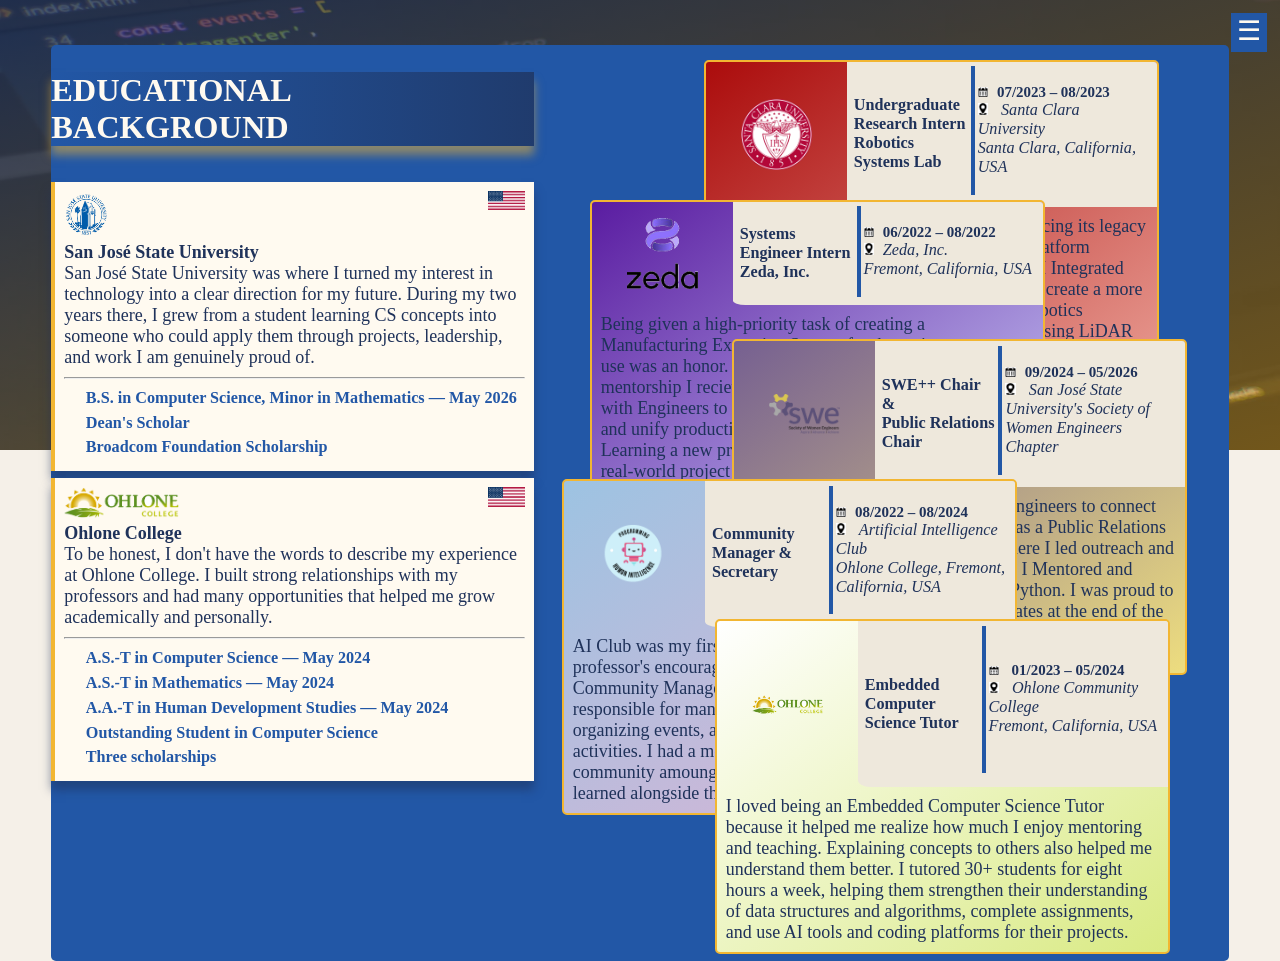
==== commit e39f790d: "Added Tutoring Experience" ====
--- a/background/index.html
+++ b/background/index.html
@@ -252,6 +252,7 @@
             I also was honored to be awared the SWE++ Chair of the Year! 
           </p>
         </article>
+        
         <article id="article-four" class="article-all">
           <span id="article-span">
             <a href="https://www.instagram.com/ohloneaiclub/?hl=en"
@@ -283,6 +284,46 @@
             I had a memoriable time fostering a sense of community amoung club members of all skill levels as I learned alongside them.
           </p>
         </article>
+
+        <article id="article-five">
+          <span id="article-span">
+            <a href="https://www.ohlone.edu/" target="_blank" rel="noopener noreferrer">
+              <img
+                src="../images/ohlonelogo.png"
+                alt="Ohlone Community College logo"
+              />
+            </a>
+
+            <span id="article-span-span">
+              <h4>
+                Embedded Computer Science Tutor
+              </h4>
+
+              <span>
+                <h5>
+                  <img src="../images/calendar-icon-vector-22895109.jpg" />
+                  01/2023 – 05/2024
+                </h5>
+
+                <address>
+                  <img src="../images/address.png" />
+                  Ohlone Community College<br />
+                  Fremont, California, USA
+                </address>
+              </span>
+            </span>
+          </span>
+
+          <p>
+            I loved being an Embedded Computer Science Tutor because it helped me
+            realize how much I enjoy mentoring and teaching. Explaining concepts to
+            others also helped me understand them better. I tutored 30+ students for
+            eight hours a week, helping them strengthen their understanding of data
+            structures and algorithms, complete assignments, and use AI tools and
+            coding platforms for their projects.
+          </p>
+        </article>
+
       </section>
     </main>
     <script src="../javascript/javascript.js"></script>
--- a/css/background.css
+++ b/css/background.css
@@ -29,7 +29,7 @@
   display: flex;
   width: 92vw;
   height: 90vh;
-  padding-bottom: 8rem;
+  padding-bottom: 10rem;
   box-sizing: content-box;
   background: #2257a6;
   border-radius: 5px;
@@ -272,6 +272,17 @@
     to right bottom,
     #9dc3e2,
     #dfb3d4
+  );
+}
+
+#article-five {
+  top: 78%;
+  left: 26%;
+  right: auto;
+  background-image: linear-gradient(
+    to right bottom,
+    #ffffff,
+    #d9ea83
   );
 }
 
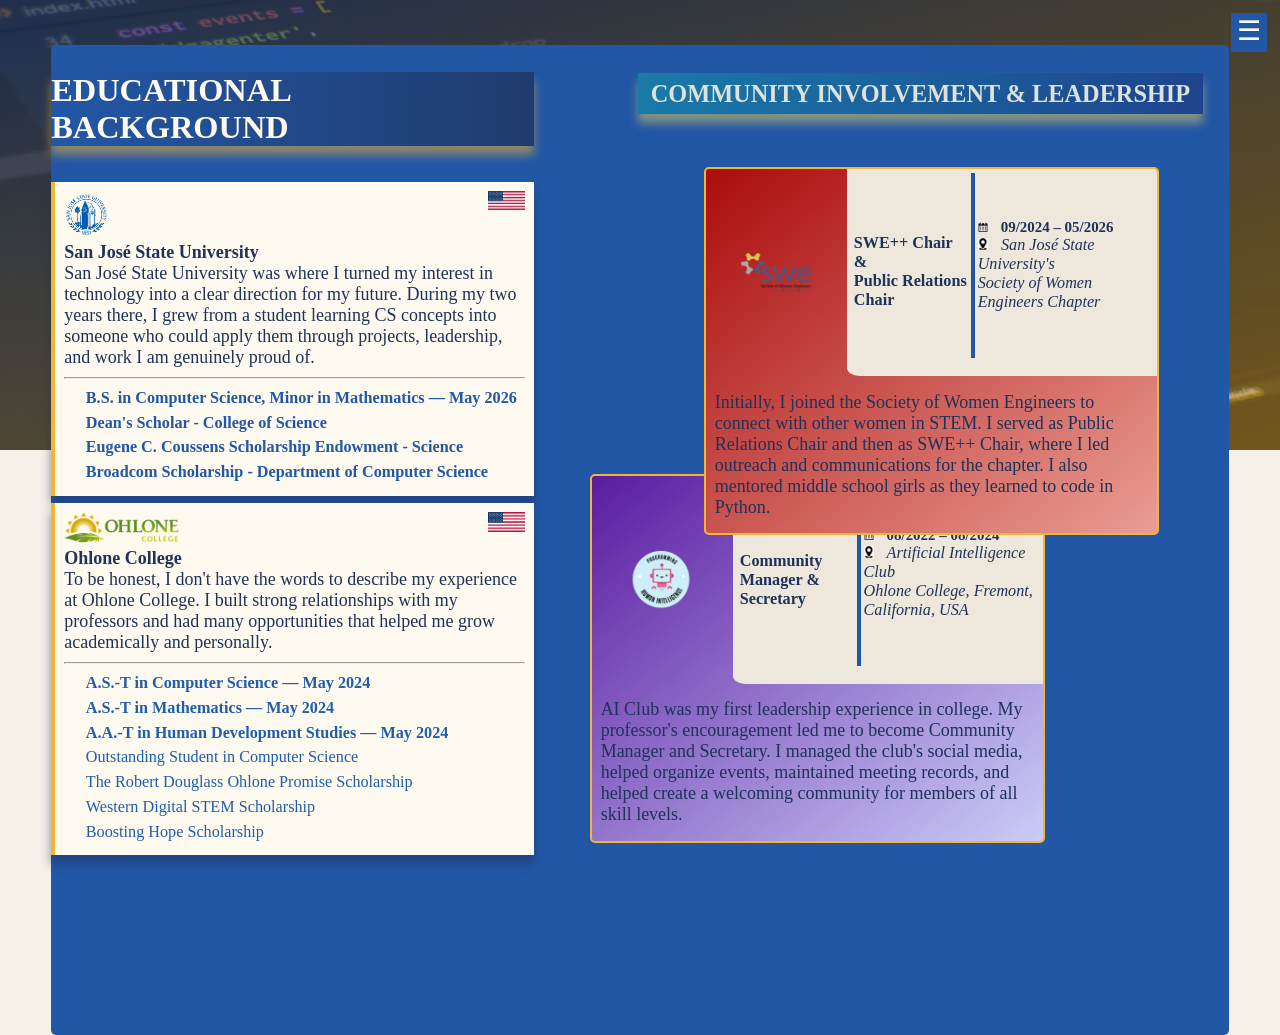
==== commit 5a2a8a09: "Added Experience page" ====
--- a/background/index.html
+++ b/background/index.html
@@ -9,7 +9,7 @@
     <meta charset="UTF-8" />
     <meta http-equiv="X-UA-Compatible" content="IE=edge" />
     <meta name="viewport" content="width=device-width, initial-scale=1.0" />
-    <title>About Sanaa</title>
+    <title>Background | Sanaa Stanezai</title>
   </head>
   <body>
     <header>
@@ -22,310 +22,158 @@
         <ul>
           <li><a href="../index.html">Home Page</a></li>
           <li><a href="../background/">Background</a></li>
-          <li><a href="../contact/">Contact me</a></li>
+          <li><a href="../experience/">Experience</a></li>
+          <li><a href="../contact/">Contact Me</a></li>
           <li><a href="../projects/">Projects</a></li>
         </ul>
       </nav>
     </header>
+
     <main id="wrapperbkg">
       <section id="section-info">
         <h1>Educational Background</h1>
+
         <div id="sjsu" class="art-all">
-          <img class="big-logo" src="../images/sjsu.png" alt="SJSU Logo" />
-          <abbr title="Degree Location: United States of America"
-            ><img
-              id="img-location"
-              src="../images/usaflag.webp"
-              alt="USA Flag"
-          /></abbr>
+          <img class="big-logo" src="../images/sjsu.png" alt="SJSU logo" />
+          <abbr title="Degree Location: United States of America">
+            <img id="img-location" src="../images/usaflag.webp" alt="USA flag" />
+          </abbr>
           <h2>San José State University</h2>
+
           <div class="education-details">
             <p>
-              San José State University was where I turned my interest in technology into a
-              clear direction for my future. During my two years there, I grew from a
-              student learning CS concepts into someone who could apply them
-              through projects, leadership, and work I am genuinely proud of.
+              San José State University was where I turned my interest in
+              technology into a clear direction for my future. During my two
+              years there, I grew from a student learning CS concepts into
+              someone who could apply them through projects, leadership, and
+              work I am genuinely proud of.
             </p>
-
             <hr />
-
             <ul>
               <li>
                 <strong>
-                  <a href="PASTE-DEGREE-LINK-HERE" target="_blank" rel="noopener noreferrer">
+                  <a href="https://drive.google.com/file/d/13r44Kr8G7DQvX1ex4oTI_jkxrCmm3jZp/view?usp=sharing" target="_blank" rel="noopener noreferrer">
                     B.S. in Computer Science, Minor in Mathematics — May 2026
                   </a>
                 </strong>
               </li>
-
               <li>
-                <a href="PASTE-DEANS-SCHOLAR-LINK-HERE" target="_blank" rel="noopener noreferrer">
-                  Dean's Scholar
+                <a href="https://drive.google.com/file/d/1CS84oChz7kwqJPTGxJwVQ5xrPa9W3bMv/view?usp=sharing" target="_blank" rel="noopener noreferrer">
+                  Dean's Scholar - College of Science
                 </a>
               </li>
-
               <li>
-                <a href="PASTE-BROADCOM-LINK-HERE" target="_blank" rel="noopener noreferrer">
-                  Broadcom Foundation Scholarship
+                <a href="https://drive.google.com/file/d/1PF7adMMnn6h1o_n6OfIHgF4vII6mYUUw/view?usp=sharing" target="_blank" rel="noopener noreferrer">
+                  Eugene C. Coussens Scholarship Endowment - Science
+                </a>
+              </li>
+              <li>
+                <a href="https://drive.google.com/file/d/1KFO1oPufxUKeJh7vyu1zgtsliHA0roFY/view?usp=sharing" target="_blank" rel="noopener noreferrer">
+                  Broadcom Scholarship - Department of Computer Science
                 </a>
               </li>
             </ul>
           </div>
         </div>
+
         <div id="art-pcoders" class="art-all">
-          <img
-            id="big-logo"
-            src="../images/ohlonelogo.png"
-            alt="Ohlone Logo"
-          />
-          <abbr title="Degree Location: United States of America"
-            ><img
-              id="img-location"
-              src="../images/usaflag.webp"
-              alt="USA Flag"
-          /></abbr>
+          <img class="big-logo" src="../images/ohlonelogo.png" alt="Ohlone College logo" />
+          <abbr title="Degree Location: United States of America">
+            <img id="img-location" src="../images/usaflag.webp" alt="USA flag" />
+          </abbr>
           <h2>Ohlone College</h2>
+
           <div class="education-details">
             <p>
-              To be honest, I don't have the words to describe my experience at Ohlone
-              College. I built strong relationships with my professors and had many
-              opportunities that helped me grow academically and personally.
+              To be honest, I don't have the words to describe my experience at
+              Ohlone College. I built strong relationships with my professors
+              and had many opportunities that helped me grow academically and
+              personally.
             </p>
-
             <hr />
-
             <ul>
               <li>
-                <strong>
-                  <a href="PASTE-CS-DEGREE-LINK-HERE" target="_blank" rel="noopener noreferrer">
-                    A.S.-T in Computer Science — May 2024
-                  </a>
-                </strong>
+                <strong>A.S.-T in Computer Science — May 2024</strong>
               </li>
 
               <li>
-                <strong>
-                  <a href="PASTE-MATH-DEGREE-LINK-HERE" target="_blank" rel="noopener noreferrer">
-                    A.S.-T in Mathematics — May 2024
-                  </a>
-                </strong>
+                <strong>A.S.-T in Mathematics — May 2024</strong>
               </li>
 
               <li>
-                <strong>
-                  <a href="PASTE-HUMAN-DEVELOPMENT-LINK-HERE" target="_blank" rel="noopener noreferrer">
-                    A.A.-T in Human Development Studies — May 2024
-                  </a>
-                </strong>
+                <strong>A.A.-T in Human Development Studies — May 2024</strong>
               </li>
 
-              <li>
-                <a href="PASTE-OUTSTANDING-STUDENT-LINK-HERE" target="_blank" rel="noopener noreferrer">
-                  Outstanding Student in Computer Science
-                </a>
-              </li>
+              <li>Outstanding Student in Computer Science</li>
 
-              <li>
-                <a href="PASTE-SCHOLARSHIP-LINK-HERE" target="_blank" rel="noopener noreferrer">
-                  Three scholarships
-                </a>
-              </li>
+              <li>The Robert Douglass Ohlone Promise Scholarship </li>
+              <li>Western Digital STEM Scholarship </li>
+              <li>Boosting Hope Scholarship </li>
             </ul>
           </div>
         </div>
-      
       </section>
+
       <section id="section-background">
+          <h1 id="community-heading">Community Involvement &amp; Leadership</h1>
         <article id="article-first">
           <span id="article-span">
-            <a href="https://www.scu.edu/engineering/labs--research/labs/robotic-systems-lab/" target="_blank"
-              ><img src="../images/scu.webp" />
+            <a href="https://sjsu.swe.org/" target="_blank" rel="noopener noreferrer">
+              <img src="../images/swe.webp" alt="Society of Women Engineers logo" />
             </a>
             <span id="article-span-span">
-              <h4>
-                Undergraduate Research Intern<br />
-                Robotics Systems Lab
-              </h4>
+              <h4>SWE++ Chair &amp;<br />Public Relations Chair</h4>
               <span>
                 <h5>
-                  <img
-                    src="../images/calendar-icon-vector-22895109.jpg"
-                  />07/2023 – 08/2023
+                  <img src="../images/calendar-icon-vector-22895109.jpg" alt="" />
+                  09/2024 – 05/2026
                 </h5>
                 <address>
-                  <img src="../images/address.png" />
-                  Santa Clara University<br />
-                  Santa Clara, California, USA
-                </address></span
-              >
-            </span>
-          </span>
-          <p>
-            I modernized a Pioneer mobile robot by replacing its legacy control
-            electronics with an NVIDIA Jetson platform running the Robot Operating
-            System (ROS). I Integrated motor controllers and supporting hardware to
-            create a more programmable foundation for autonomous robotics research.
-            Acheiving autonomous navigation using LiDAR and camera sensors was the highlight of my internship!
-          </p>
-          <div class="experience-links">
-            <a
-              href="https://drive.google.com/file/d/1YhQgRKAZLiJKjds8xnyAPMmK_Qg6fGPA/view?usp=sharing"
-              target="_blank"
-              rel="noopener noreferrer"
-            >
-              View Project Poster ----
-            </a>
-
-            <a
-              href="https://drive.google.com/file/d/1Axq8AyDSx8q7t3Zu-mJaMgQc-SthbMRo/view?usp=sharing"
-              target="_blank"
-              rel="noopener noreferrer"
-            >
-                 Watch Robot Demo
-            </a>
-          </div>
-        </article>
-        <article id="article-two">
-          <span id="article-span">
-            <a
-              href="https://www.z8a.com/"
-              target="_blank"
-              ><img src="../images/zeda.png" />
-            </a>
-            <span id="article-span-span">
-              <h4>Systems Engineer Intern<br />
-                Zeda, Inc.</h4>
-              <span>
-                <h5>
-                  <img
-                    src="../images/calendar-icon-vector-22895109.jpg"
-                  />06/2022 – 08/2022
-                </h5>
-                <address>
-                  <img src="../images/address.png" />Zeda, Inc.<br />
-                  Fremont, California, USA
-                </address></span
-              >
-            </span>
-          </span>
-          <p>
-            Being given a high-priority task of creating a Manufacturing
-            Execution System for the entire company to use was an honor. The trust 
-            placed in me and the mentorship I recieved was prominant to my success. 
-            I met with Engineers to gather System requirements to automate and unify 
-            production workflows using Excel's VBA. Learning a new programming language 
-            and applying it to a real-world project was empowring and the highlight of my internship.
-          </p>
-          <a href="https://docs.google.com/presentation/d/1Vh11tpEjgflU6zjbH2adVwfu2jbktu5F/edit?usp=sharing&ouid=117404955061489501781&rtpof=true&sd=true">
-            View Project Poster
-          </a>
-        </article>
-        <article id="article-three">
-          <span id="article-span">
-            <a href="https://sjsu.swe.org/" target="_blank"
-              ><img src="../images/swe.webp" />
-            </a>
-            <span id="article-span-span">
-              <h4>
-                SWE++ Chair &amp;<br />
-                Public Relations Chair
-              </h4>
-              <span>
-                <h5>
-                  <img
-                    src="../images/calendar-icon-vector-22895109.jpg"
-                  />09/2024 – 05/2026 <br />
-                </h5>
-                <address>
-                  <img src="../images/address.png" />
-                  San José State University's Society of Women Engineers Chapter
-                </address></span
-              >
-            </span>
-          </span>
-          <p>
-            Initially, I joined Society of Women Engineers to connect with other women in STEM.
-            I served as a Public Relations Chair and then as a SWE++ Chair, 
-            where I led outreach and communications for the SWE chapter.
-            I Mentored and taught middle school girls to code in Python. I 
-            was proud to award them with Best Project Certificates at the end of the program. 
-            I also was honored to be awared the SWE++ Chair of the Year! 
-          </p>
-        </article>
-        
-        <article id="article-four" class="article-all">
-          <span id="article-span">
-            <a href="https://www.instagram.com/ohloneaiclub/?hl=en"
-              ><img src="../images/aiclub.png" />
-            </a>
-            <span id="article-span-span">
-              <h4>Community Manager &amp;<br />
-                Secretary</h4>
-              <span>
-                <h5>
-                  <img
-                    src="../images/calendar-icon-vector-22895109.jpg"
-                  />08/2022 – 08/2024 <br />
-                </h5>
-                <address>
-                  <img src="../images/address.png" />
-                    Artificial Intelligence Club<br />
-                    Ohlone College, Fremont, California, USA
-                </address></span
-              >
-            </span>
-          </span>
-          <p>
-            AI Club was my first leadership experience in college. 
-            My professor's encouragement led me to take on the role of Community Manager and Secretary, 
-            where I was responsible for managing the club's social media presence, organizing events, 
-            and maintaining records of meetings and activities.
-
-            I had a memoriable time fostering a sense of community amoung club members of all skill levels as I learned alongside them.
-          </p>
-        </article>
-
-        <article id="article-five">
-          <span id="article-span">
-            <a href="https://www.ohlone.edu/" target="_blank" rel="noopener noreferrer">
-              <img
-                src="../images/ohlonelogo.png"
-                alt="Ohlone Community College logo"
-              />
-            </a>
-
-            <span id="article-span-span">
-              <h4>
-                Embedded Computer Science Tutor
-              </h4>
-
-              <span>
-                <h5>
-                  <img src="../images/calendar-icon-vector-22895109.jpg" />
-                  01/2023 – 05/2024
-                </h5>
-
-                <address>
-                  <img src="../images/address.png" />
-                  Ohlone Community College<br />
-                  Fremont, California, USA
+                  <img src="../images/address.png" alt="" />
+                  San José State University's<br />Society of Women Engineers Chapter
                 </address>
               </span>
             </span>
           </span>
-
           <p>
-            I loved being an Embedded Computer Science Tutor because it helped me
-            realize how much I enjoy mentoring and teaching. Explaining concepts to
-            others also helped me understand them better. I tutored 30+ students for
-            eight hours a week, helping them strengthen their understanding of data
-            structures and algorithms, complete assignments, and use AI tools and
-            coding platforms for their projects.
+            Initially, I joined the Society of Women Engineers to connect with
+            other women in STEM. I served as Public Relations Chair and then as
+            SWE++ Chair, where I led outreach and communications for the chapter.
+            I also mentored middle school girls as they learned to code in Python.
           </p>
         </article>
 
+        <article id="article-two">
+          <span id="article-span">
+            <a href="https://www.instagram.com/ohloneaiclub/?hl=en" target="_blank" rel="noopener noreferrer">
+              <img src="../images/aiclub.png" alt="Ohlone AI Club logo" />
+            </a>
+            <span id="article-span-span">
+              <h4>Community Manager &amp;<br />Secretary</h4>
+              <span>
+                <h5>
+                  <img src="../images/calendar-icon-vector-22895109.jpg" alt="" />
+                  08/2022 – 08/2024
+                </h5>
+                <address>
+                  <img src="../images/address.png" alt="" />
+                  Artificial Intelligence Club<br />
+                  Ohlone College, Fremont, California, USA
+                </address>
+              </span>
+            </span>
+          </span>
+          <p>
+            AI Club was my first leadership experience in college. My professor's
+            encouragement led me to become Community Manager and Secretary. I
+            managed the club's social media, helped organize events, maintained
+            meeting records, and helped create a welcoming community for members
+            of all skill levels.
+          </p>
+        </article>
       </section>
     </main>
+
     <script src="../javascript/javascript.js"></script>
   </body>
 </html>
--- a/css/background.css
+++ b/css/background.css
@@ -126,8 +126,8 @@
 .art-all:hover {
   transform: translateX(0.2rem) scale(1.015);
 }
-ul li:hover {
-  color: #fffaf0;
+#navContent ul li:hover {
+  color: white;
   font-weight: bold;
 }
 
@@ -254,38 +254,6 @@
   );
 }
 
-#article-three {
-  top: 40%;
-  right: 6%;
-  background-image: linear-gradient(
-    to right bottom,
-    #766091,
-    #eddd7f
-  );
-}
-
-#article-four {
-  top: 59%;
-  left: 4%;
-  right: auto;
-  background-image: linear-gradient(
-    to right bottom,
-    #9dc3e2,
-    #dfb3d4
-  );
-}
-
-#article-five {
-  top: 78%;
-  left: 26%;
-  right: auto;
-  background-image: linear-gradient(
-    to right bottom,
-    #ffffff,
-    #d9ea83
-  );
-}
-
 main article:hover {
   z-index: 50;
   box-shadow: 0 2.5rem 4rem rgba(31, 50, 90, 0.5);
@@ -374,8 +342,6 @@
 
   #article-first,
   #article-two,
-  #article-three,
-  #article-four,
   .article-all {
     margin-top: 5px;
     border: none;
@@ -497,4 +463,45 @@
   color: #2257a6;
   font-weight: bold;
   text-decoration: none;
+}
+
+#community-heading {
+  position: absolute;
+  top: 1%;
+  left: 15%;
+  z-index: 60;
+  margin: 1;
+  padding: 0.35rem 0.7rem;
+  color: #dce2dc;
+  background-image: linear-gradient(
+    to right,
+    #197aa8,
+    rgba(28, 56, 127, 0.61)
+  );
+  box-shadow: 0 0.5rem 0.5rem rgba(226, 210, 93, 0.5);
+  font-size: 1.35rem;
+  text-transform: uppercase;
+}
+
+#article-first {
+  top: 15%;
+  z-index: 4;
+}
+
+#article-two {
+  top: 53%;
+  z-index: 3;
+}
+
+#section-background article:hover {
+  z-index: 50;
+}
+
+#art-pcoders:hover {
+  transform: none;
+}
+
+#art-pcoders .education-details li,
+#art-pcoders .education-details li:hover {
+  color: rgb(32, 94, 170);
 }
